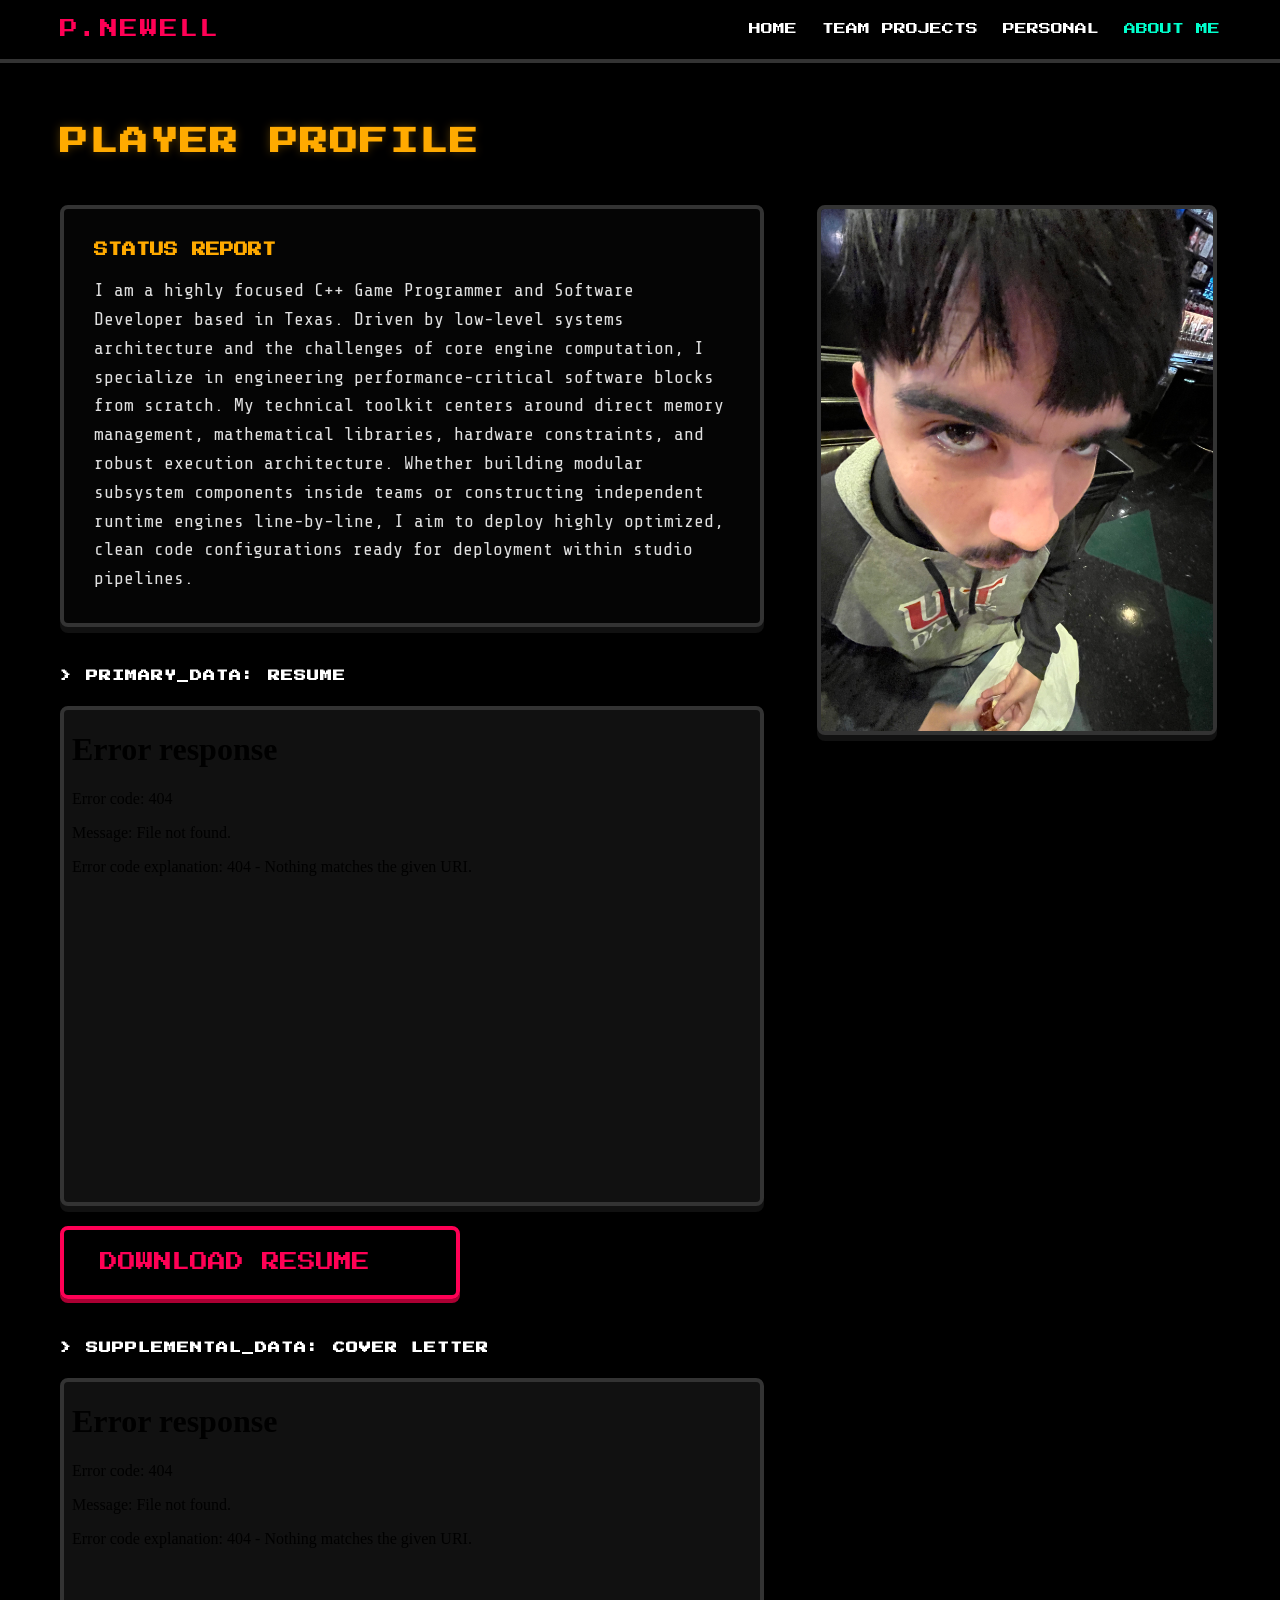
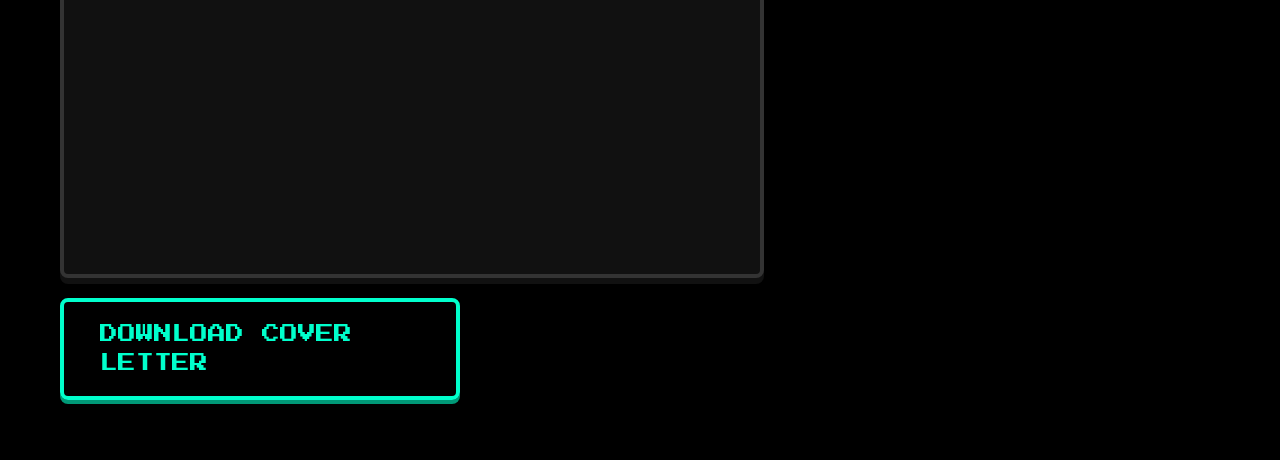
==== about.html @ 50529a22 "Added more pages to site Added images for hosting" ====
<!DOCTYPE html>
<html lang="en">
<head>
    <meta charset="UTF-8">
    <meta name="viewport" content="width=device-width, initial-scale=1.0">
    <title>About Me | Peter Newell</title>
    <link rel="preconnect" href="https://fonts.googleapis.com">
    <link rel="preconnect" href="https://fonts.gstatic.com" crossorigin>
    <link href="https://fonts.googleapis.com/css2?family=Press+Start+2P&family=Share+Tech+Mono&display=swap" rel="stylesheet">
    <link rel="stylesheet" href="style.css">
    <style>
        .content-wrapper {
            padding-top: 120px;
            padding-bottom: 60px;
            width: 100%;
            max-width: 1200px;
            margin: 0 auto;
            padding-left: 20px;
            padding-right: 20px;
        }

        .page-title {
            color: #ffaa00;
            font-size: 28px;
            margin-bottom: 40px;
            letter-spacing: 2px;
            text-shadow: 0 0 10px rgba(255, 170, 0, 0.3);
            text-align: center;
        }

        .two-column-layout {
            display: flex;
            flex-direction: column-reverse;
            gap: 40px;
            width: 100%;
        }

        /* LEFT COLUMN: BIO & DOCUMENTS */
        .left-column {
            flex: 1;
            display: flex;
            flex-direction: column;
            gap: 40px;
        }

        .bio-panel {
            background-color: #050505;
            border: 4px solid #333333;
            border-radius: 8px;
            padding: 30px;
            box-shadow: 0 6px 0 #111111;
        }

        .bio-panel:hover {
            border-color: #ffaa00;
            box-shadow: 0 0 15px rgba(255, 170, 0, 0.2);
        }

        .bio-header {
            font-family: 'Press Start 2P', cursive;
            font-size: 14px;
            color: #ffaa00;
            margin-bottom: 15px;
            text-transform: uppercase;
        }

        .bio-text {
            font-size: 18px;
            color: #e0e0e0;
        }

        .document-subsection {
            display: flex;
            flex-direction: column;
            gap: 20px;
            width: 100%;
        }

        .subsection-title {
            font-family: 'Press Start 2P', cursive;
            font-size: 12px;
            color: #ffffff;
            letter-spacing: 1px;
        }

        .resume-viewer {
            width: 100%;
            height: 500px;
            border: 4px solid #333333;
            border-radius: 8px;
            background-color: #111111;
            box-shadow: 0 6px 0 #111111;
        }

        .resume-viewer:hover {
            border-color: #ff0055;
            box-shadow: 0 0 15px rgba(255, 0, 85, 0.2);
        }

        .action-container {
            display: flex;
            justify-content: flex-start;
        }

        /* RIGHT COLUMN: PROFILE IMAGE */
        .right-column {
            width: 100%;
            display: flex;
            justify-content: center;
            align-items: flex-start;
        }

        .image-container {
            width: 100%;
            max-width: 400px;
        }

        .profile-image {
            width: 100%;
            height: auto;
            display: block;
            border: 4px solid #333333;
            border-radius: 8px;
            box-shadow: 0 6px 0 #111111;
            background-color: #111111;
        }

        .profile-image:hover {
            border-color: #00ffcc;
            box-shadow: 0 0 15px rgba(0, 255, 204, 0.2);
        }

        /* DESKTOP RESPONSIVENESS */
        @media (min-width: 900px) {
            .page-title {
                text-align: left;
            }
            .two-column-layout {
                flex-direction: row;
                gap: 50px;
            }
            .left-column {
                width: 65%;
            }
            .right-column {
                width: 35%;
                position: sticky;
                top: 120px;
            }
        }

        @media (max-width: 768px) {
            .page-title {
                font-size: 20px;
                margin-bottom: 25px;
            }
            .bio-panel {
                padding: 20px;
            }
            .resume-viewer {
                height: 400px;
            }
        }
    </style>
</head>
<body>

    <nav class="navbar">
        <div class="nav-container">
            <a href="index.html" class="nav-logo">P.NEWELL</a>
            <div class="nav-links">
                <a href="index.html" class="nav-item">HOME</a>
                <a href="tgp.html" class="nav-item">TEAM PROJECTS</a>
                <a href="personal.html" class="nav-item">PERSONAL</a>
                <a href="about.html" class="nav-item active">ABOUT ME</a>
            </div>
        </div>
    </nav>

    <div class="content-wrapper">
        <h1 class="page-title">PLAYER PROFILE</h1>

        <div class="two-column-layout">
            
            <main class="left-column">
                
                <section class="bio-panel">
                    <h2 class="bio-header">Status Report</h2>
                    <p class="bio-text">
                        I am a highly focused C++ Game Programmer and Software Developer based in Texas. Driven by low-level systems architecture and the challenges of core engine computation, I specialize in engineering performance-critical software blocks from scratch. My technical toolkit centers around direct memory management, mathematical libraries, hardware constraints, and robust execution architecture. Whether building modular subsystem components inside teams or constructing independent runtime engines line-by-line, I aim to deploy highly optimized, clean code configurations ready for deployment within studio pipelines.
                    </p>
                </section>

                <section class="document-subsection">
                    <h3 class="subsection-title">> PRIMARY_DATA: RESUME</h3>
                    <iframe class="resume-viewer" src="Peter_Newell_Resume.pdf" title="Peter Newell Resume Viewer"></iframe>
                    <div class="action-container">
                        <a href="Peter_Newell_Resume.pdf" download class="btn btn-red btn-large">
                            DOWNLOAD RESUME
                        </a>
                    </div>
                </section>

                <section class="document-subsection">
                    <h3 class="subsection-title">> SUPPLEMENTAL_DATA: COVER LETTER</h3>
                    <iframe class="resume-viewer" src="Peter_Newell_CoverLetter.pdf" title="Peter Newell Cover Letter Viewer"></iframe>
                    <div class="action-container">
                        <a href="Peter_Newell_CoverLetter.pdf" download class="btn btn-cyan btn-large">
                            DOWNLOAD COVER LETTER
                        </a>
                    </div>
                </section>

            </main>

            <aside class="right-column">
                <div class="image-container">
                    <img class="profile-image" src="nohighblock.jpeg" alt="Peter Newell Profile Picture">
                </div>
            </aside>

        </div>
    </div>

</body>
</html>
---- style.css ----
/* ==========================================================================
   GLOBAL SETTINGS & RESET
   ========================================================================== */
* {
    box-sizing: border-box;
    margin: 0;
    padding: 0;
}

body {
    background-color: #000000;
    color: #ffffff;
    font-family: 'Share Tech Mono', monospace;
    font-size: 18px;
    line-height: 1.6;
    overflow-x: hidden;
}

h1, h2, h3, h4, h5, h6, .nav-logo, .nav-item {
    font-family: 'Press Start 2P', cursive;
}

/* ==========================================================================
   PERSISTENT NAVIGATION BAR
   ========================================================================== */
.navbar {
    position: fixed;
    top: 0;
    left: 0;
    width: 100%;
    background-color: #000000;
    border-bottom: 4px solid #333333;
    z-index: 1000;
    padding: 15px 0;
}

.nav-container {
    max-width: 1200px;
    margin: 0 auto;
    display: flex;
    justify-content: space-between;
    align-items: center;
    padding: 0 20px;
}

.nav-logo {
    color: #ff0055;
    font-size: 18px;
    text-decoration: none;
    letter-spacing: 2px;
}

.nav-links {
    display: flex;
    gap: 25px;
}

.nav-item {
    color: #ffffff;
    font-size: 12px;
    text-decoration: none;
    transition: color 0.1s ease;
}

.nav-item:hover, .nav-item.active {
    color: #00ffcc;
}

/* ==========================================================================
   LAYOUT UTILITIES
   ========================================================================== */
.centered-column {
    display: flex;
    flex-direction: column;
    align-items: center;
    justify-content: center;
    text-align: center;
    width: 100%;
    max-width: 800px;
    min-width: 320px;
    margin: 0 auto;
    padding: 0 20px;
}

/* ==========================================================================
   HERO & BACKGROUND CONFIGURATION
   ========================================================================== */
.hero-container {
    position: relative;
    width: 100vw;
    height: 100vh;
    display: flex;
    align-items: center;
    justify-content: center;
    background-image: url('DoomensteinDemo.png'); /* Replace with your image */
    background-size: cover;
    background-position: center;
    background-repeat: no-repeat;
    padding-top: 80px;
}

.hero-bg-overlay {
    position: absolute;
    top: 0;
    left: 0;
    width: 100%;
    height: 100%;
    background-color: rgba(0, 0, 0, 0.85);
    z-index: 1;
}

.hero-content {
    position: relative;
    z-index: 2;
}

.hero-title {
    font-size: 42px;
    color: #ffffff;
    margin-bottom: 20px;
    letter-spacing: 2px;
}

.hero-subtitle {
    font-size: 22px;
    color: #aaaaaa;
    margin-bottom: 35px;
    max-width: 600px;
}

.arcade-divider {
    width: 100%;
    border: none;
    height: 4px;
    background-color: #333333;
    margin: 40px 0;
}

/* ==========================================================================
   RETRO ARCADE BUTTONS
   ========================================================================== */
.btn {
    display: inline-block;
    text-decoration: none;
    font-family: 'Press Start 2P', cursive;
    font-size: 14px;
    padding: 12px 24px;
    background-color: transparent;
    cursor: pointer;
    border-radius: 8px;
    transition: all 0.15s ease;
}

.btn-large {
    font-size: 18px;
    padding: 18px 36px;
    width: 100%;
    max-width: 400px;
}

/* Color Variant: Cyan */
.btn-cyan {
    color: #00ffcc;
    border: 4px solid #00ffcc;
    box-shadow: 0 4px 0 #009977;
}
.btn-cyan:hover {
    background-color: #00ffcc;
    color: #000000;
    box-shadow: 0 0 15px #00ffcc;
}

/* Color Variant: Green */
.btn-green {
    color: #33ff00;
    border: 4px solid #33ff00;
    box-shadow: 0 4px 0 #22aa00;
}
.btn-green:hover {
    background-color: #33ff00;
    color: #000000;
    box-shadow: 0 0 15px #33ff00;
}

/* Color Variant: Red */
.btn-red {
    color: #ff0055;
    border: 4px solid #ff0055;
    box-shadow: 0 4px 0 #aa0033;
}
.btn-red:hover {
    background-color: #ff0055;
    color: #000000;
    box-shadow: 0 0 15px #ff0055;
}

.btn:active {
    transform: translateY(4px);
    box-shadow: none;
}

/* ==========================================================================
   INDEX MENU NAVIGATION
   ========================================================================== */
.social-links {
    display: flex;
    gap: 20px;
    justify-content: center;
    flex-wrap: wrap;
}

.menu-navigation {
    width: 100%;
}

.menu-title {
    font-size: 16px;
    color: #ffff00;
    margin-bottom: 25px;
    letter-spacing: 4px;
    text-shadow: 0 0 8px rgba(255, 255, 0, 0.5);
}

.menu-buttons {
    display: flex;
    flex-direction: column;
    align-items: center;
    gap: 20px;
    width: 100%;
}

/* ==========================================================================
   MEDIA QUERIES
   ========================================================================== */
@media (max-width: 768px) {
    .nav-container {
        flex-direction: column;
        gap: 15px;
    }
    .hero-title {
        font-size: 28px;
    }
    .hero-subtitle {
        font-size: 18px;
    }
    .btn-large {
        font-size: 14px;
        padding: 14px 28px;
    }
}
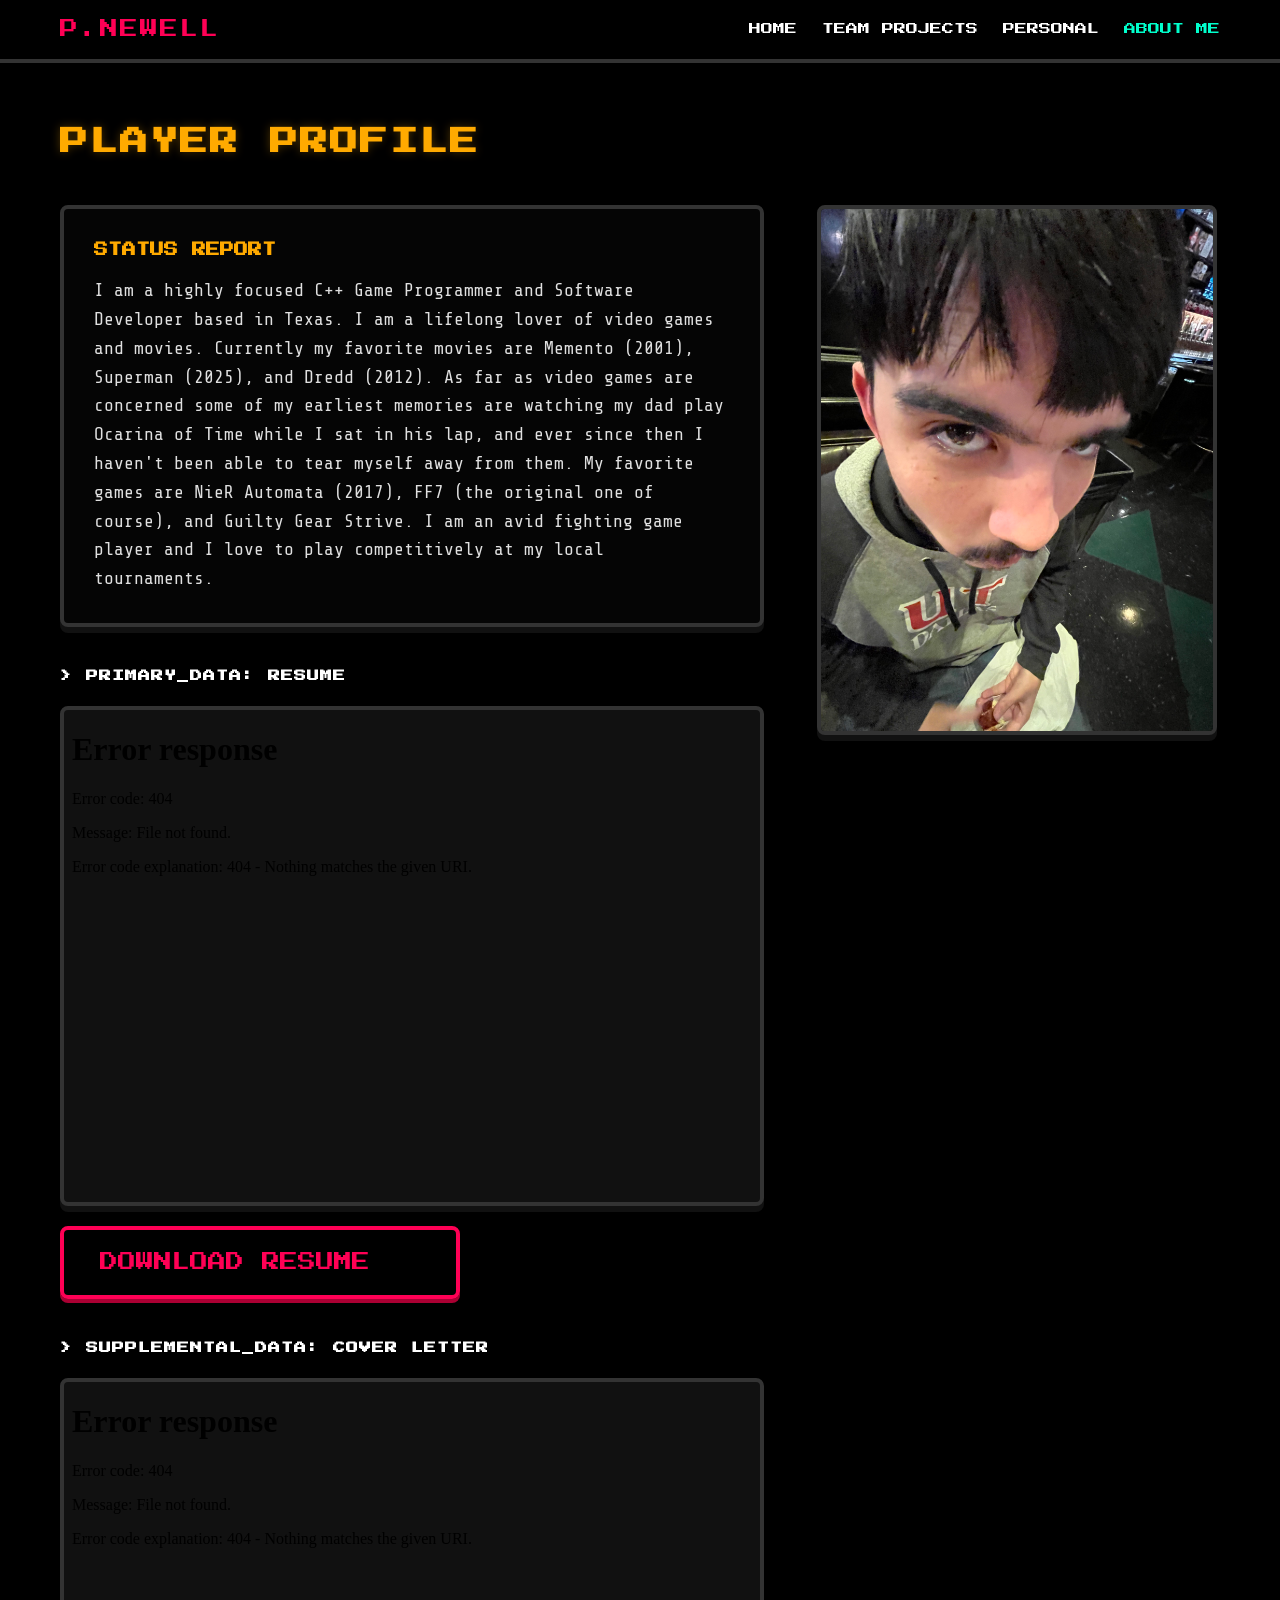
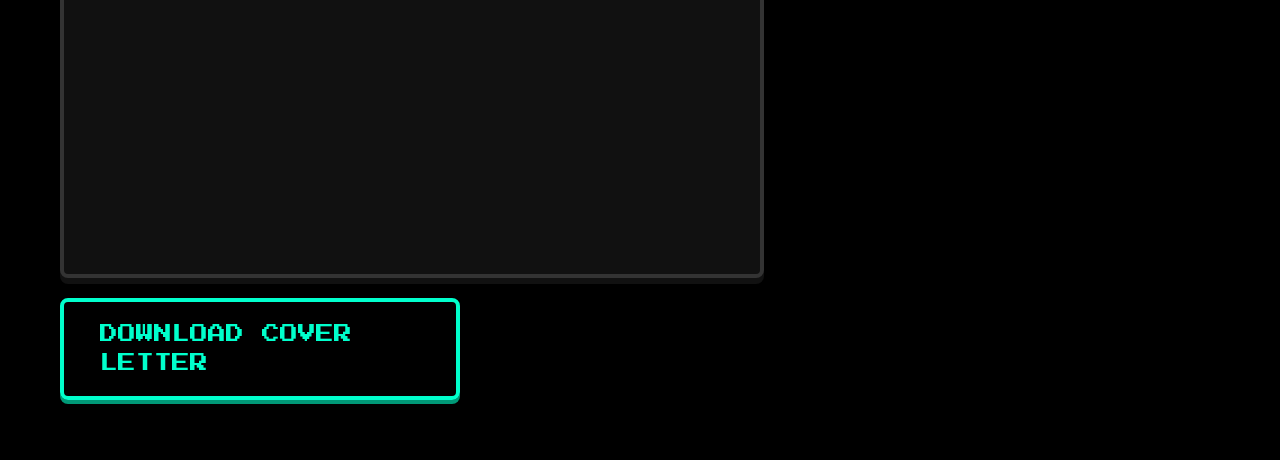
==== commit 55f52b81: "Updated self description" ====
--- a/about.html
+++ b/about.html
@@ -187,7 +187,7 @@
                 <section class="bio-panel">
                     <h2 class="bio-header">Status Report</h2>
                     <p class="bio-text">
-                        I am a highly focused C++ Game Programmer and Software Developer based in Texas. Driven by low-level systems architecture and the challenges of core engine computation, I specialize in engineering performance-critical software blocks from scratch. My technical toolkit centers around direct memory management, mathematical libraries, hardware constraints, and robust execution architecture. Whether building modular subsystem components inside teams or constructing independent runtime engines line-by-line, I aim to deploy highly optimized, clean code configurations ready for deployment within studio pipelines.
+                        I am a highly focused C++ Game Programmer and Software Developer based in Texas. I am a lifelong lover of video games and movies. Currently my favorite movies are Memento (2001), Superman (2025), and Dredd (2012). As far as video games are concerned some of my earliest memories are watching my dad play Ocarina of Time while I sat in his lap, and ever since then I haven't been able to tear myself away from them. My favorite games are NieR Automata (2017), FF7 (the original one of course), and Guilty Gear Strive. I am an avid fighting game player and I love to play competitively at my local tournaments.
                     </p>
                 </section>
 
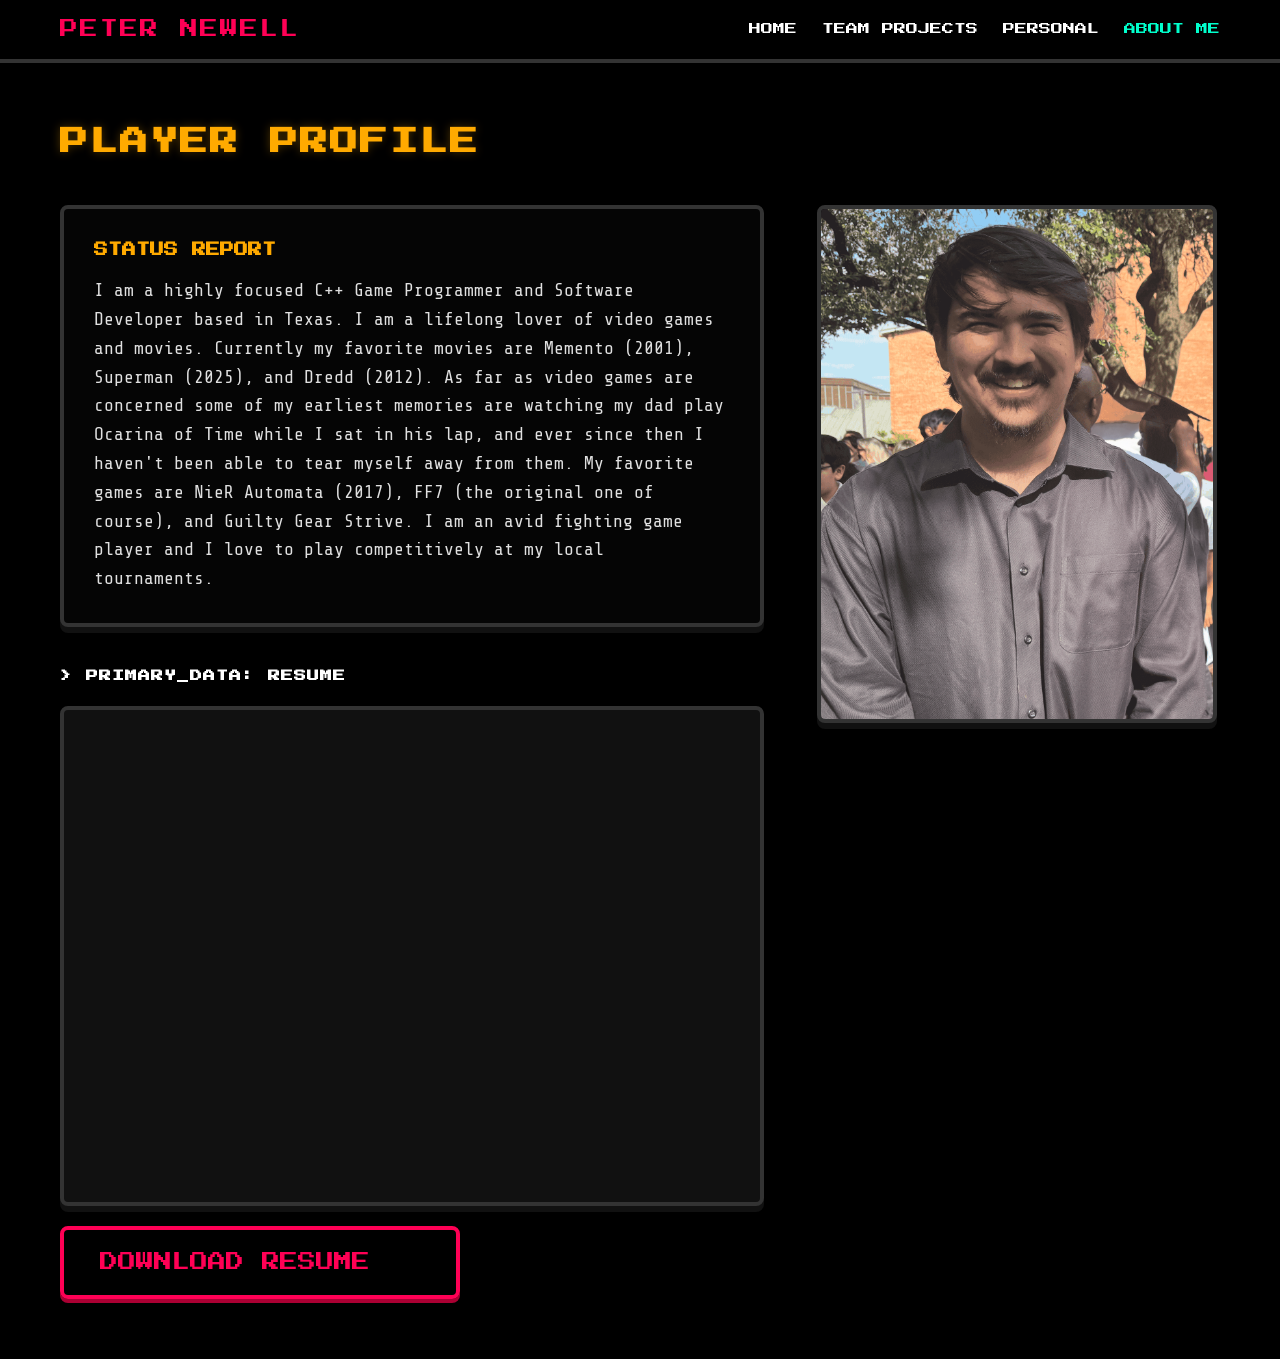
==== commit 6992d57e: "Updated and improved website" ====
--- a/about.html
+++ b/about.html
@@ -167,7 +167,7 @@
 
     <nav class="navbar">
         <div class="nav-container">
-            <a href="index.html" class="nav-logo">P.NEWELL</a>
+            <a href="index.html" class="nav-logo">PETER NEWELL</a>
             <div class="nav-links">
                 <a href="index.html" class="nav-item">HOME</a>
                 <a href="tgp.html" class="nav-item">TEAM PROJECTS</a>
@@ -193,29 +193,19 @@
 
                 <section class="document-subsection">
                     <h3 class="subsection-title">> PRIMARY_DATA: RESUME</h3>
-                    <iframe class="resume-viewer" src="Peter_Newell_Resume.pdf" title="Peter Newell Resume Viewer"></iframe>
+                    <iframe class="resume-viewer" src="PeterNewell_Resume.pdf" title="Peter Newell Resume Viewer"></iframe>
                     <div class="action-container">
-                        <a href="Peter_Newell_Resume.pdf" download class="btn btn-red btn-large">
+                        <a href="PeterNewell_Resume.pdf" download class="btn btn-red btn-large">
                             DOWNLOAD RESUME
                         </a>
                     </div>
                 </section>
 
-                <section class="document-subsection">
-                    <h3 class="subsection-title">> SUPPLEMENTAL_DATA: COVER LETTER</h3>
-                    <iframe class="resume-viewer" src="Peter_Newell_CoverLetter.pdf" title="Peter Newell Cover Letter Viewer"></iframe>
-                    <div class="action-container">
-                        <a href="Peter_Newell_CoverLetter.pdf" download class="btn btn-cyan btn-large">
-                            DOWNLOAD COVER LETTER
-                        </a>
-                    </div>
-                </section>
-
             </main>
 
             <aside class="right-column">
                 <div class="image-container">
-                    <img class="profile-image" src="nohighblock.jpeg" alt="Peter Newell Profile Picture">
+                    <img class="profile-image" src="NiceCandid.png" alt="Peter Newell Profile Picture">
                 </div>
             </aside>
 
